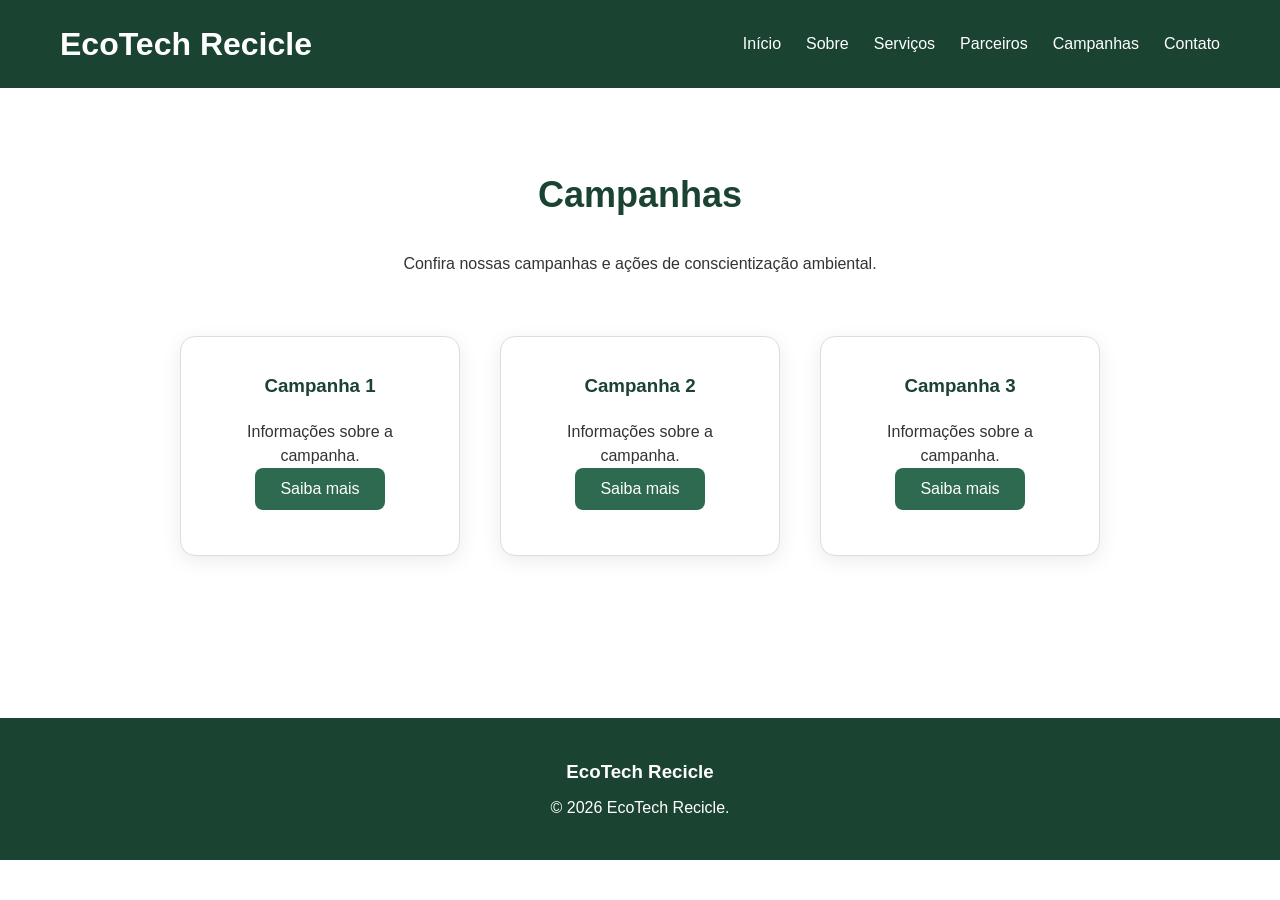
==== campanhas.html @ 3d6a29d0 "Primeira versão do EcoTech" ====
<body>

    <header>

        <h1>EcoTech Recicle</h1>

        <nav>

            <a href="index.html">Início</a>
            <a href="sobre.html">Sobre</a>
            <a href="servicos.html">Serviços</a>
            <a href="parceiros.html">Parceiros</a>
            <a href="campanhas.html">Campanhas</a>
            <a href="contato.html">Contato</a>

            <link rel="stylesheet" href="style.css">

        </nav>

    </header>

    <main>

        <section>
            
            <h2>Campanhas</h2>

            <p>
                Confira nossas campanhas e ações de conscientização
                ambiental.
            </p>

            <div class="cards">

                <div class="card">

                    <h3>Campanha 1</h3>

                    <p>
                        Informações sobre a campanha.
                    </p>

                    <button>Saiba mais</button>

                </div>

                <div class="card">

                    <h3>Campanha 2</h3>

                    <p>
                        Informações sobre a campanha.
                    </p>

                    <button>Saiba mais</button>

                </div>

                <div class="card">

                    <h3>Campanha 3</h3>

                    <p>
                        Informações sobre a campanha.
                    </p>

                    <button>Saiba mais</button>

                </div>

            </div>
            
        </section>

    </main>

    <footer>

        <h3>EcoTech Recicle</h3>

        <p>
            © 2026 EcoTech Recicle.
        </p>

    </footer>

</body>
---- style.css ----
/* =========================
   CONFIGURAÇÕES GERAIS
========================= */

* {
    margin: 0;
    padding: 0;
    box-sizing: border-box;
}

:root {
    --verde-escuro: #1b4332;
    --verde: #2d6a4f;
    --verde-claro: #52b788;

    --branco: #ffffff;
    --cinza-claro: #f5f5f5;
    --cinza: #dddddd;
    --texto: #333333;
}

html {
    scroll-behavior: smooth;
}

body {
    font-family: Arial, Helvetica, sans-serif;
    color: var(--texto);
    background: var(--branco);
    line-height: 1.5;
}


/* =========================
   HEADER
========================= */

header {
    display: flex;
    justify-content: space-between;
    align-items: center;

    padding: 20px 60px;

    background: var(--verde-escuro);
}

header h1 {
    color: var(--branco);
}

nav {
    display: flex;
    gap: 25px;
}

nav a {
    text-decoration: none;
    color: var(--branco);

    transition: 0.3s;
}

nav a:hover {
    color: var(--verde-claro);
}


/* =========================
   HERO
========================= */

#hero {
    padding: 80px 60px;
}

.hero-content {
    display: flex;
    justify-content: space-between;
    align-items: center;

    gap: 50px;
    margin-bottom: 60px;
}

.hero-text {
    width: 50%;
}

.hero-text h2 {
    font-size: 48px;
    color: var(--verde-escuro);

    margin-bottom: 20px;
}

.hero-text p {
    font-size: 18px;
    line-height: 1.6;
}

.hero-image {
    width: 45%;
    height: 450px;

    overflow: hidden;
    border-radius: 20px;
}

.hero-image img {
    width: 100%;
    height: 100%;

    object-fit: cover;
    display: block;
}

#impact {
    background: var(--cinza-claro);

    text-align: center;
}

#impact > p {
    margin-bottom: 20px;
}


/* =========================
   BOTÕES
========================= */

button {
    padding: 12px 25px;

    border: none;
    border-radius: 8px;

    background: var(--verde);
    color: var(--branco);

    font-size: 16px;

    cursor: pointer;

    transition: 0.3s;
}

button:hover {
    background: var(--verde-escuro);
}

#btn-info {
    margin-top: 25px;

    padding: 14px 28px;

    border: none;

    border-radius: 8px;

    background: var(--verde);

    color: var(--branco);

    font-size: 16px;

    font-weight: bold;

    cursor: pointer;

    transition: 0.3s;
}

#btn-info:hover {
    background: var(--verde-escuro);

    transform: translateY(-2px);
}

/* =========================
   CARDS
========================= */

.cards {
    display: flex;
    justify-content: center;

    gap: 40px;

    margin-top: 60px;
}

.card {
    width: 280px;
    min-height: 220px;

    padding: 35px 25px;

    background: var(--branco);

    border: 1px solid var(--cinza);

    border-radius: 15px;

    text-align: center;

    box-shadow: 0 5px 20px rgba(0, 0, 0, 0.08);

    transition: 0.3s;
}

.card:hover {
    transform: translateY(-8px);

    box-shadow: 0 10px 25px rgba(0, 0, 0, 0.12);
}

.card h3 {
    color: var(--verde-escuro);

    margin-bottom: 20px;
}

.card p {
    line-height: 1.5;
}


/* =========================
   SEÇÕES DAS PÁGINAS
========================= */

section {
    padding: 80px 60px;
}

section h2 {
    text-align: center;

    color: var(--verde-escuro);

    font-size: 36px;

    margin-bottom: 30px;
}

section > p {
    max-width: 800px;

    margin: 0 auto;

    text-align: center;
}

/* =========================
   MAIN
========================= */

main {
    min-height: 70vh;
}

/* =========================
   FOOTER
========================= */

footer {
    padding: 40px 60px;

    background: var(--verde-escuro);

    color: var(--branco);

    text-align: center;
}

footer h3 {
    margin-bottom: 10px;
}

/* =========================
   RESPONSIVIDADE
========================= */

@media (max-width: 768px) {

    header {
        flex-direction: column;

        gap: 20px;

        padding: 20px;
    }

    nav {
        flex-wrap: wrap;

        justify-content: center;

        gap: 15px;
    }


    #hero {
        padding: 50px 20px;
    }

    .hero-content {
        flex-direction: column;
    }

    .hero-text {
        width: 100%;

        text-align: center;
    }

    .hero-text h2 {
        font-size: 36px;
    }

    section {
        padding: 50px 20px;
    }

    section h2 {
        font-size: 30px;
    }

    .cards {
        flex-direction: column;

        align-items: center;

        gap: 25px;
    }

    .card {
        width: 90%;
    }


    footer {
        padding: 30px 20px;
    }

    .hero-subtitle {
        display: block;

        margin-bottom: 15px;

        color: var(--verde);

        font-weight: bold;

        text-transform: uppercase;

        font-size: 14px;

        letter-spacing: 1px;
    }

    .hero-subtitle {
        display: block;

        margin-bottom: 15px;

        color: var(--verde);

        font-weight: bold;

        text-transform: uppercase;

        font-size: 14px;

        letter-spacing: 1px;
    }
}
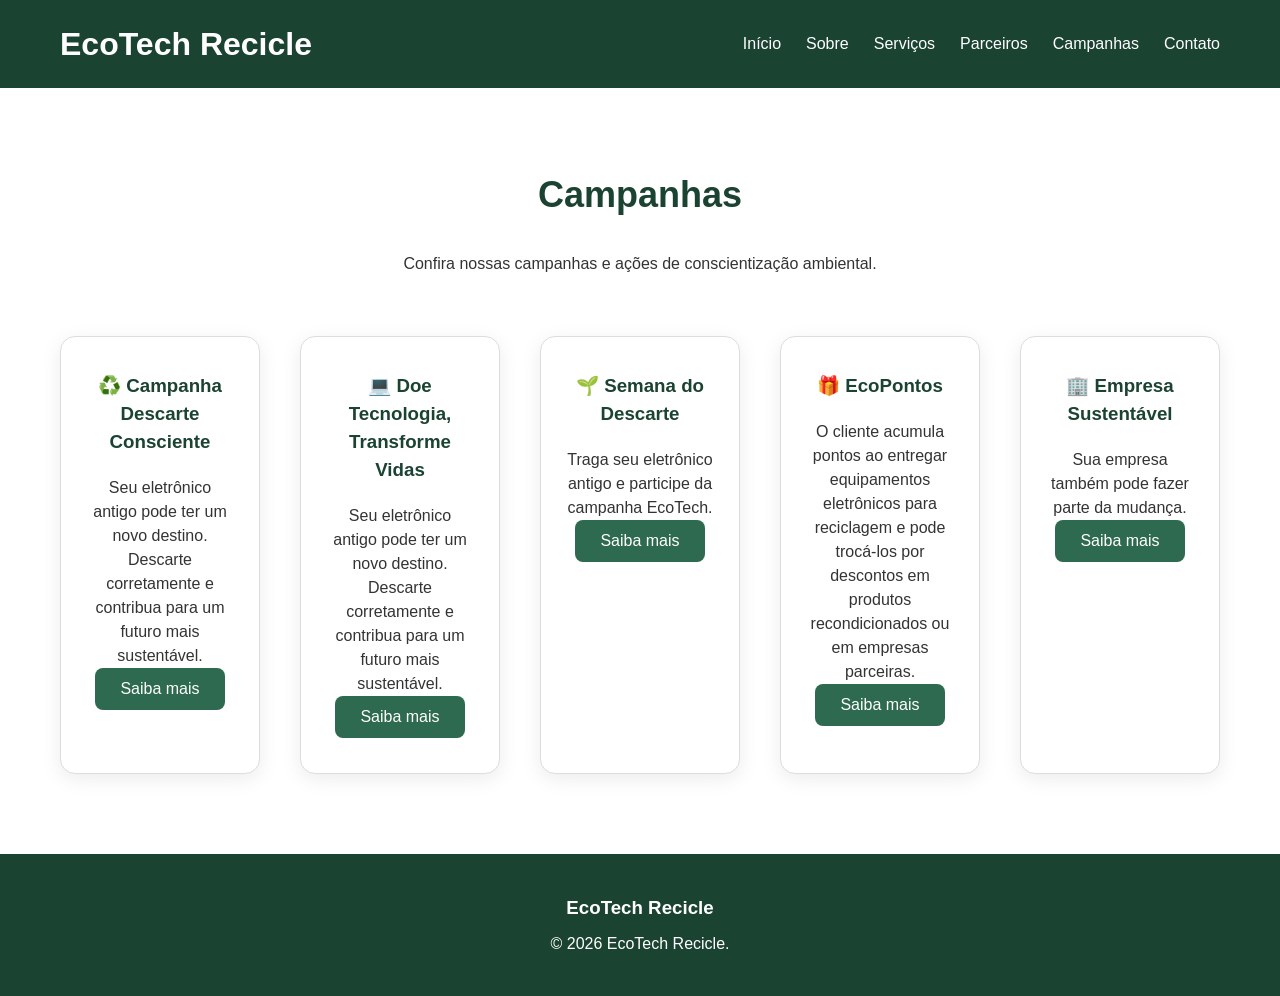
==== commit d20a4d70: "Segunda versão EcoTech" ====
--- a/campanhas.html
+++ b/campanhas.html
@@ -34,10 +34,11 @@
 
                 <div class="card">
 
-                    <h3>Campanha 1</h3>
+                    <h3>♻️ Campanha Descarte Consciente</h3>
 
                     <p>
-                        Informações sobre a campanha.
+                        Seu eletrônico antigo pode ter um novo destino.
+                        Descarte corretamente e contribua para um futuro mais sustentável.
                     </p>
 
                     <button>Saiba mais</button>
@@ -46,10 +47,11 @@
 
                 <div class="card">
 
-                    <h3>Campanha 2</h3>
+                    <h3>💻 Doe Tecnologia, Transforme Vidas</h3>
 
                     <p>
-                        Informações sobre a campanha.
+                        Seu eletrônico antigo pode ter um novo destino.
+                        Descarte corretamente e contribua para um futuro mais sustentável.
                     </p>
 
                     <button>Saiba mais</button>
@@ -58,10 +60,35 @@
 
                 <div class="card">
 
-                    <h3>Campanha 3</h3>
+                    <h3>🌱 Semana do Descarte</h3>
 
                     <p>
-                        Informações sobre a campanha.
+                        Traga seu eletrônico antigo e participe da campanha EcoTech.
+                    </p>
+
+                    <button>Saiba mais</button>
+
+                </div>
+
+                <div class="card">
+
+                    <h3>🎁 EcoPontos</h3>
+
+                    <p>
+                        O cliente acumula pontos ao entregar equipamentos eletrônicos 
+                        para reciclagem e pode trocá-los por descontos em produtos recondicionados ou em empresas parceiras.
+                    </p>
+
+                    <button>Saiba mais</button>
+
+                </div>
+
+                <div class="card">
+
+                    <h3>🏢 Empresa Sustentável</h3>
+
+                    <p>
+                        Sua empresa também pode fazer parte da mudança.
                     </p>
 
                     <button>Saiba mais</button>
@@ -84,4 +111,6 @@
 
     </footer>
 
+    <script src="script.js" defer></script>
+    
 </body>
--- a/style.css
+++ b/style.css
@@ -30,7 +30,6 @@
     line-height: 1.5;
 }
 
-
 /* =========================
    HEADER
 ========================= */
@@ -49,6 +48,21 @@
     color: var(--branco);
 }
 
+.header-image {
+    width: 45%;
+    height: 200px;
+
+    overflow: hidden;
+    border-radius: 20px;
+}
+
+.header-image img {
+    width: 50%;
+    height: 50%;
+
+    object-fit: cover;
+    display: block;
+}
 nav {
     display: flex;
     gap: 25px;
@@ -125,6 +139,829 @@
     margin-bottom: 20px;
 }
 
+#segment {
+    background: var(--cinza-claro);
+
+    text-align: center;
+}
+
+#segment > p {
+    margin-bottom: 20px;
+}
+
+/* =========================
+   SOBRE
+========================= */
+
+#information{
+    padding: 100px 60px;
+    text-align: center;
+}
+.information-header span {
+    font-size: 14px;
+    font-weight: bold;
+    letter-spacing: 2px;
+}
+
+.information-header h2 {
+    font-size: 40px;
+    margin: 15px 0;
+}
+
+.information-header p {
+    font-size: 18px;
+    margin-bottom: 50px;
+}
+
+#processo {
+    padding: 100px 60px;
+    text-align: center;
+}
+
+.processo-header span {
+    font-size: 14px;
+    font-weight: bold;
+    letter-spacing: 2px;
+}
+
+.processo-header h2 {
+    font-size: 40px;
+    margin: 15px 0;
+}
+
+.processo-header p {
+    font-size: 18px;
+    margin-bottom: 50px;
+}
+
+.equipamentos {
+    display: flex;
+    justify-content: center;
+    gap: 25px;
+}
+
+.equipamento {
+    width: 180px;
+    height: 150px;
+
+    border: 1px solid #ddd;
+    border-radius: 15px;
+
+    background: white;
+
+    display: flex;
+    flex-direction: column;
+    align-items: center;
+    justify-content: center;
+
+    gap: 10px;
+
+    cursor: pointer;
+
+    transition: 0.3s;
+}
+
+.equipamento:hover {
+    transform: translateY(-6px);
+}
+
+.equipamento-icon {
+    font-size: 40px;
+}
+
+.equipamento span:last-child {
+    font-size: 16px;
+    font-weight: bold;
+}
+
+#processo-display {
+    max-width: 700px;
+    min-height: 250px;
+
+    margin: 50px auto 0;
+
+    padding: 40px;
+
+    border: 1px solid #ddd;
+    border-radius: 20px;
+
+    display: flex;
+    align-items: center;
+    justify-content: center;
+}
+
+.processo-placeholder span {
+    font-size: 40px;
+}
+
+.processo-placeholder h3 {
+    font-size: 24px;
+    margin: 15px 0 10px;
+}
+
+.processo-placeholder p {
+    font-size: 16px;
+    line-height: 1.6;
+}
+
+.processo-etapa {
+    text-align: center;
+
+    animation: aparecerEtapa 0.5s ease;
+}
+
+@keyframes aparecerEtapa {
+
+    from {
+        opacity: 0;
+        transform: translateY(15px);
+    }
+
+    to {
+        opacity: 1;
+        transform: translateY(0);
+    }
+
+}
+
+.progresso {
+    display: flex;
+    align-items: center;
+    justify-content: center;
+
+    margin-bottom: 35px;
+}
+
+.ponto {
+    width: 12px;
+    height: 12px;
+
+    border-radius: 50%;
+
+    background: #ddd;
+
+    transition: 0.3s;
+}
+
+.ponto.ativo {
+    background: #087f5b;
+
+    transform: scale(1.3);
+}
+
+.linha {
+    width: 60px;
+    height: 2px;
+
+    background: #ddd;
+}
+
+.equipamento-selecionado {
+    margin-bottom: 20px;
+
+    font-size: 14px;
+
+    opacity: 0.8;
+}
+
+.equipamento-selecionado strong {
+    font-weight: bold;
+}
+
+.diferenciais {
+    padding: 80px 60px;
+    text-align: center;
+}
+
+.diferenciais h2 {
+    font-size: 32px;
+    margin-bottom: 15px;
+}
+
+.diferenciais-intro {
+    max-width: 700px;
+    margin: 0 auto 40px;
+    font-size: 17px;
+}
+
+.diferenciais-cards {
+    display: flex;
+    justify-content: center;
+    gap: 25px;
+    flex-wrap: wrap;
+}
+
+.diferencial-card {
+    width: 230px;
+    min-height: 260px;
+
+    padding: 30px 25px;
+
+    border: 1px solid #ddd;
+    border-radius: 15px;
+
+    background: white;
+
+    transition: transform 0.3s ease,
+                box-shadow 0.3s ease;
+}
+
+.diferencial-card:hover {
+    transform: translateY(-8px);
+
+    box-shadow: 0 10px 25px rgba(0, 0, 0, 0.08);
+}
+
+.diferencial-icon {
+    display: block;
+
+    font-size: 38px;
+
+    margin-bottom: 20px;
+}
+
+.diferencial-card h3 {
+    margin-bottom: 15px;
+
+    font-size: 19px;
+}
+
+.diferencial-card p {
+    font-size: 14px;
+
+    line-height: 1.6;
+}
+
+.futuro {
+    padding: 80px 60px;
+    text-align: center;
+}
+
+.futuro h2 {
+    font-size: 32px;
+    margin-bottom: 40px;
+}
+
+.futuro-conteudo {
+    max-width: 900px;
+    margin: 0 auto;
+
+    display: flex;
+    align-items: center;
+    justify-content: center;
+
+    gap: 50px;
+}
+
+.futuro-texto {
+    max-width: 550px;
+
+    text-align: left;
+}
+
+.futuro-texto h3 {
+    font-size: 26px;
+    margin-bottom: 20px;
+}
+
+.futuro-texto p {
+    font-size: 16px;
+    line-height: 1.7;
+    margin-bottom: 15px;
+}
+
+.futuro-destaque {
+    width: 220px;
+    min-height: 180px;
+
+    padding: 30px;
+
+    border-radius: 18px;
+
+    border: 1px solid #ddd;
+
+    display: flex;
+    flex-direction: column;
+
+    align-items: center;
+    justify-content: center;
+
+    gap: 20px;
+
+    transition: transform 0.3s ease,
+                box-shadow 0.3s ease;
+}
+
+.futuro-destaque:hover {
+    transform: translateY(-6px);
+
+    box-shadow: 0 10px 25px rgba(0, 0, 0, 0.08);
+}
+
+.futuro-destaque span {
+    font-size: 45px;
+}
+
+.futuro-destaque strong {
+    font-size: 16px;
+    line-height: 1.5;
+}
+
+.sobre-final {
+    padding: 70px 20px;
+
+    text-align: center;
+
+    margin-top: 20px;
+}
+
+.sobre-final h2 {
+    font-size: 28px;
+    margin-bottom: 15px;
+}
+
+.sobre-final p {
+    max-width: 600px;
+
+    margin: 0 auto 25px;
+
+    line-height: 1.6;
+}
+
+.btn-final {
+    display: inline-block;
+
+    padding: 14px 28px;
+
+    background: #087f5b;
+    color: white;
+
+    text-decoration: none;
+
+    border-radius: 8px;
+
+    font-weight: bold;
+
+    transition: 0.3s;
+}
+
+.btn-final:hover {
+    transform: translateY(-3px);
+
+    box-shadow: 0 8px 20px rgba(0, 0, 0, 0.12);
+}
+
+/* ============================= */
+/*        SERVIÇOS - INTRO        */
+/* ============================= */
+
+.servicos-intro {
+    padding: 80px 60px 60px;
+    text-align: center;
+}
+
+.servicos-intro h1 {
+    font-size: 40px;
+    margin-bottom: 20px;
+}
+
+.servicos-intro p {
+    max-width: 700px;
+    margin: 0 auto 40px;
+    font-size: 17px;
+    line-height: 1.6;
+}
+
+.servicos-horario {
+    display: flex;
+    justify-content: center;
+    gap: 25px;
+    flex-wrap: wrap;
+}
+
+.servicos-horario div {
+    width: 250px;
+    padding: 20px;
+
+    border: 1px solid #ddd;
+    border-radius: 15px;
+
+    display: flex;
+    flex-direction: column;
+    gap: 8px;
+
+    transition: 0.3s;
+}
+
+.servicos-horario div:hover {
+    transform: translateY(-5px);
+
+    box-shadow: 0 8px 20px rgba(0, 0, 0, 0.08);
+}
+
+.servicos-horario strong {
+    font-size: 16px;
+}
+
+.servicos-horario span {
+    font-size: 14px;
+}
+
+
+/* ============================= */
+/*        CALENDÁRIO              */
+/* ============================= */
+
+.calendario {
+    padding: 60px;
+    text-align: center;
+}
+
+.calendario h2 {
+    font-size: 32px;
+    margin-bottom: 10px;
+}
+
+.calendario > p {
+    margin-bottom: 35px;
+}
+
+.tabela-container {
+    max-width: 1100px;
+    margin: 0 auto;
+
+    overflow-x: auto;
+
+    border-radius: 15px;
+}
+
+table {
+    width: 100%;
+    border-collapse: collapse;
+
+    background: white;
+}
+
+th,
+td {
+    padding: 18px 15px;
+
+    border-bottom: 1px solid #ddd;
+
+    text-align: left;
+}
+
+th {
+    font-size: 14px;
+}
+
+td {
+    font-size: 14px;
+}
+
+tbody tr {
+    transition: 0.2s;
+}
+
+tbody tr:hover {
+    transform: scale(1.01);
+}
+
+
+/* ============================= */
+/*       SOLICITAR COLETA         */
+/* ============================= */
+
+.solicitar-coleta {
+    max-width: 850px;
+
+    margin: 50px auto;
+
+    padding: 50px 40px;
+
+    text-align: center;
+
+    border: 1px solid #ddd;
+    border-radius: 20px;
+}
+
+.solicitar-coleta h2 {
+    font-size: 30px;
+    margin-bottom: 15px;
+}
+
+.solicitar-coleta p {
+    max-width: 600px;
+
+    margin: 0 auto 25px;
+
+    line-height: 1.6;
+}
+
+.btn-coleta {
+    display: inline-block;
+
+    padding: 14px 28px;
+
+    background: #087f5b;
+    color: white;
+
+    text-decoration: none;
+
+    border-radius: 8px;
+
+    font-weight: bold;
+
+    transition: 0.3s;
+}
+
+.btn-coleta:hover {
+    transform: translateY(-3px);
+
+    box-shadow: 0 8px 20px rgba(0, 0, 0, 0.12);
+}
+
+
+/* ============================= */
+/*           ATENÇÃO              */
+/* ============================= */
+
+.aviso-coleta {
+    max-width: 850px;
+
+    margin: 30px auto;
+
+    padding: 25px 30px;
+
+    border-left: 4px solid #087f5b;
+
+    background: #f7f7f7;
+
+    border-radius: 8px;
+}
+
+.aviso-coleta h2 {
+    font-size: 20px;
+
+    margin-bottom: 10px;
+}
+
+.aviso-coleta p {
+    line-height: 1.6;
+}
+
+/* ============================= */
+/*        CHAMADA FINAL           */
+/* ============================= */
+
+.servicos-final {
+    padding: 70px 20px;
+
+    text-align: center;
+}
+
+.servicos-final h2 {
+    font-size: 28px;
+
+    margin-bottom: 10px;
+}
+
+.servicos-final p {
+    font-size: 17px;
+}
+
+/* ============================= */
+/*          CONTATO              */
+/* ============================= */
+
+.contato-intro {
+    padding: 80px 60px 50px;
+    text-align: center;
+}
+
+.contato-intro h1 {
+    font-size: 40px;
+    margin-bottom: 20px;
+}
+
+.contato-intro p {
+    max-width: 700px;
+    margin: 0 auto;
+
+    font-size: 17px;
+    line-height: 1.6;
+}
+
+
+/* ============================= */
+/*      INFORMAÇÕES              */
+/* ============================= */
+
+.contato-informacoes {
+    max-width: 1100px;
+
+    margin: 20px auto 60px;
+    padding: 0 30px;
+
+    display: flex;
+    justify-content: center;
+    gap: 20px;
+
+    flex-wrap: wrap;
+}
+
+.contato-card {
+    width: 210px;
+
+    padding: 30px 20px;
+
+    text-align: center;
+
+    border: 1px solid #ddd;
+    border-radius: 15px;
+
+    transition: 0.3s;
+}
+
+.contato-card:hover {
+    transform: translateY(-6px);
+
+    box-shadow: 0 8px 20px rgba(0, 0, 0, 0.08);
+}
+
+.contato-card span {
+    display: block;
+
+    font-size: 35px;
+
+    margin-bottom: 15px;
+}
+
+.contato-card h2 {
+    font-size: 18px;
+
+    margin-bottom: 10px;
+}
+
+.contato-card p {
+    font-size: 14px;
+
+    line-height: 1.5;
+}
+
+
+/* ============================= */
+/*        FORMULÁRIO              */
+/* ============================= */
+
+.contato-formulario {
+    max-width: 750px;
+
+    margin: 0 auto 70px;
+    padding: 45px;
+
+    border: 1px solid #ddd;
+    border-radius: 20px;
+}
+
+.formulario-texto {
+    text-align: center;
+
+    margin-bottom: 35px;
+}
+
+.formulario-texto h2 {
+    font-size: 30px;
+
+    margin-bottom: 10px;
+}
+
+.formulario-texto p {
+    line-height: 1.6;
+}
+
+
+.contato-formulario form {
+    display: flex;
+    flex-direction: column;
+
+    gap: 10px;
+}
+
+.contato-formulario label {
+    font-size: 14px;
+
+    font-weight: bold;
+
+    margin-top: 8px;
+}
+
+.contato-formulario input,
+.contato-formulario select,
+.contato-formulario textarea {
+    width: 100%;
+
+    padding: 13px 15px;
+
+    border: 1px solid #ccc;
+
+    border-radius: 8px;
+
+    font-family: inherit;
+
+    font-size: 14px;
+
+    box-sizing: border-box;
+
+    outline: none;
+
+    transition: 0.2s;
+}
+
+.contato-formulario input:focus,
+.contato-formulario select:focus,
+.contato-formulario textarea:focus {
+    border-color: #087f5b;
+}
+
+.contato-formulario textarea {
+    resize: vertical;
+}
+
+.contato-formulario button {
+    margin-top: 15px;
+
+    padding: 14px 25px;
+
+    border: none;
+
+    border-radius: 8px;
+
+    background: #087f5b;
+
+    color: white;
+
+    font-weight: bold;
+
+    font-size: 15px;
+
+    cursor: pointer;
+
+    transition: 0.3s;
+}
+
+.contato-formulario button:hover {
+    transform: translateY(-3px);
+
+    box-shadow: 0 8px 20px rgba(0, 0, 0, 0.12);
+}
+
+
+/* ============================= */
+/*        CHAMADA FINAL           */
+/* ============================= */
+
+.contato-final {
+    padding: 70px 20px;
+
+    text-align: center;
+}
+
+.contato-final h2 {
+    font-size: 28px;
+
+    margin-bottom: 10px;
+}
+
+.contato-final p {
+    font-size: 17px;
+
+    margin-bottom: 25px;
+}
+
+.contato-final a {
+    display: inline-block;
+
+    padding: 14px 28px;
+
+    background: #087f5b;
+
+    color: white;
+
+    text-decoration: none;
+
+    border-radius: 8px;
+
+    font-weight: bold;
+
+    transition: 0.3s;
+}
+
+.contato-final a:hover {
+    transform: translateY(-3px);
+
+    box-shadow: 0 8px 20px rgba(0, 0, 0, 0.12);
+}
 
 /* =========================
    BOTÕES
@@ -279,6 +1116,25 @@
     margin-bottom: 10px;
 }
 
+.logo {
+    display: flex;
+    align-items: center;
+    gap: 12px;
+}
+
+.logo img {
+    width: 90px;
+    height: auto;
+    display: block;
+}
+
+.footer-logo {
+    width: 120px;
+    height: auto;
+    margin: 0 auto 20px;
+    display: block;
+}   
+
 /* =========================
    RESPONSIVIDADE
 ========================= */
@@ -361,7 +1217,7 @@
         letter-spacing: 1px;
     }
 
-    .hero-subtitle {
+    .sobre-subtitle{
         display: block;
 
         margin-bottom: 15px;
